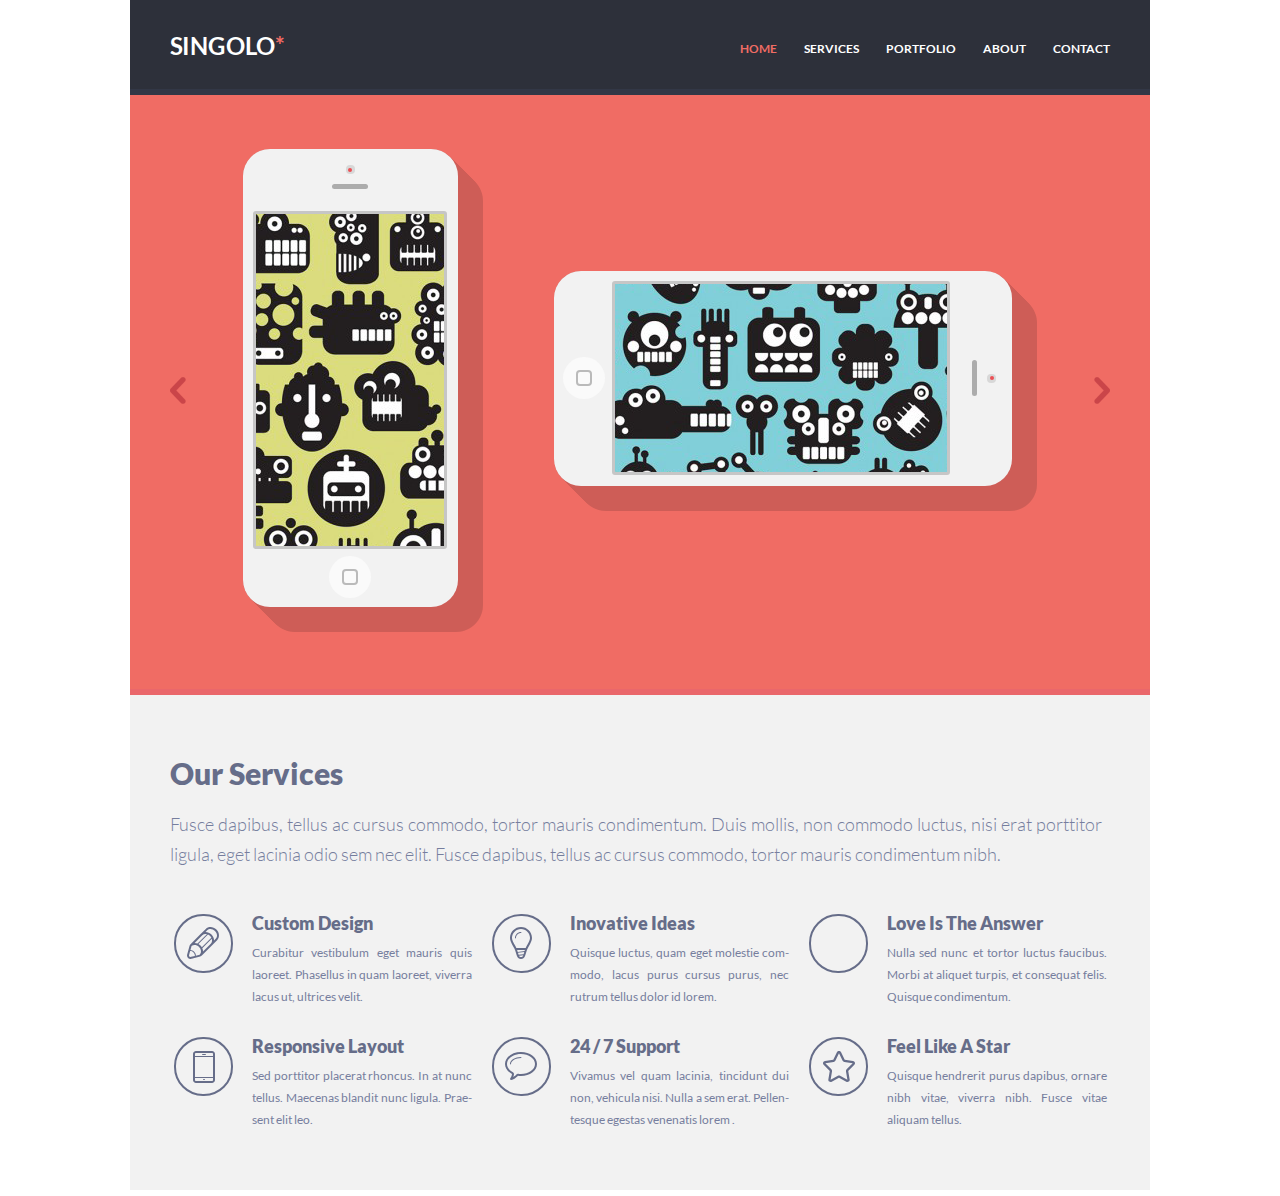
==== singolo1.html @ 87209b36 "init: start singolo task" ====
<!DOCTYPE html>
<html lang="en">

  <head>
    <meta charset="UTF-8">
    <meta name="viewport" content="width=device-width, initial-scale=1.0">
    <title>Singolo</title>
    <link rel="stylesheet" href="./singolo1.css">
  </head>

  <body>
    <div class="content">
      <header class="header">
        <div class="wrapper">
          <div class="header--body">
            <h1 class="header--title">singolo</h1>
            <nav class="header--navigation">
              <ul class="navigation">
                <li class="navigation--item"><a href="#" class="navigation--link link-active">home</a></li>
                <li class="navigation--item"><a href="#" class="navigation--link">services</a></li>
                <li class="navigation--item"><a href="#" class="navigation--link">portfolio</a></li>
                <li class="navigation--item"><a href="#" class="navigation--link">about</a></li>
                <li class="navigation--item"><a href="#" class="navigation--link">contact</a></li>
              </ul>
            </nav>
          </div>
        </div>

        <div class="header--bottom"></div>
      </header>
      <main>
        <div class="slider">
          <div class="slider--body">
            <div class="wrapper">
              <div class="slider--content">
                <div class="slider--chev">
                  <img src="./assets/images/chev_left.svg" alt="left">
                </div>
                <div class="slider--phone phone-vertical">

                    <img src="./assets/images/shadow_vertical.png" alt="phv">

                    <div class="phone--base">
                      <div class="phone--cam">
                        <div class="cam--red-dot"></div>

                      </div>
                      <div class="phone--speaker"></div>
                      <div class="phone--screen">
                        <div class="phone--image"></div>
                      </div>
                      <div class="phone--home-btn">
                        <div class="home--square"></div>
                      </div>
                    </div>
                </div>
                <div class="slider--phone phone-horizontal">

                    <img src="./assets/images/shadow_horizont.png" alt="phv">

                    <div class="phone--base">
                      <div class="phone--cam">
                        <div class="cam--red-dot"></div>

                      </div>
                      <div class="phone--speaker"></div>
                      <div class="phone--screen">
                        <div class="phone--image"></div>
                      </div>
                      <div class="phone--home-btn">
                        <div class="home--square"></div>
                      </div>
                    </div>
                </div>
                <div class="slider--chev">
                  <img src="./assets/images/chev_right.svg" alt="right">
                </div>
              </div>
            </div>
          </div>
          <div class="slider--bottom"></div>
        </div>
        <div class="services">
          <div class="services--body">
            <div class="wrapper">
              <section class="services--content">
                <h2 class="services--title">
                  Our Services
                </h2>
                <p class="services--text">
                  Fusce dapibus, tellus ac cursus commodo, tortor mauris condimentum. Duis mollis, non commodo luctus,
                  nisi erat porttitor ligula, eget lacinia odio sem nec elit. Fusce dapibus, tellus ac cursus commodo,
                  tortor mauris condimentum nibh.
                </p>
              </section>
              <div class="services--articles layout-3-column">
                <article class="article">
                  <div class="article--icon icon-pen">
                  </div>
                  <div class="article--body">
                    <h3 class="article--title">Custom Design</h3>
                    <p class="article--text">Curabitur vestibulum eget mauris quis laoreet. Phasellus in quam laoreet,
                      viverra lacus ut, ultrices velit.
                    </p>
                  </div>
                </article>
                <article class="article">
                  <div class="article--icon icon-bulb"></div>
                  <div class="article--body">
                    <h3 class="article--title">Inovative Ideas</h3>
                    <p class="article--text">Quisque luctus, quam eget molestie com-modo, lacus purus cursus purus, nec
                      rutrum tellus dolor id lorem.</p>
                  </div>
                </article>
                <article class="article">
                  <div class="article--icon icon-heart"></div>
                  <div class="article--body">
                    <h3 class="article--title">Love Is The Answer</h3>
                    <p class="article--text">Nulla sed nunc et tortor luctus faucibus. Morbi at aliquet turpis, et
                      consequat felis. Quisque condimentum.</p>
                  </div>
                </article>
                <article class="article">
                  <div class="article--icon icon-phone"></div>
                  <div class="article--body">
                    <h3 class="article--title">Responsive Layout</h3>
                    <p class="article--text">Sed porttitor placerat rhoncus. In at nunc tellus. Maecenas blandit nunc
                      ligula. Prae-sent elit leo.</p>
                  </div>
                </article>
                <article class="article">
                  <div class="article--icon icon-bubble"></div>
                  <div class="article--body">
                    <h3 class="article--title">24 / 7 Support</h3>
                    <p class="article--text">Vivamus vel quam lacinia, tincidunt dui non, vehicula nisi. Nulla a sem
                      erat. Pellen-tesque egestas venenatis lorem .</p>
                  </div>
                </article>
                <article class="article">
                  <div class="article--icon icon-star"></div>
                  <div class="article--body">
                    <h3 class="article--title">Feel Like A Star</h3>
                    <p class="article--text">Quisque hendrerit purus dapibus, ornare nibh vitae, viverra nibh. Fusce
                      vitae aliquam tellus.</p>
                  </div>
                </article>
              </div>
            </div>
          </div>
          <div class="services--bottom"></div>
        </div>
      </main>
    </div>
  </body>

</html>
---- singolo1.css ----
@font-face {
  font-family: 'Lato';
  font-weight: 300;
  src: url(./assets/fonts/Lato-Light.ttf) format('truetype');
}

@font-face {
  font-family: 'Lato';
  font-weight: 400;
  src: url(./assets/fonts/Lato-Regular.ttf) format('truetype');
}

@font-face {
  font-family: 'Lato';
  font-weight: 700;
  src: url(./assets/fonts/Lato-Bold.ttf) format('truetype');
}

@font-face {
  font-family: 'Lato';
  font-weight: 900;
  src: url(./assets/fonts/Lato-Black.ttf) format('truetype');
}

* {
  box-sizing: border-box;
}

body {
  margin: 0;
  font-family: 'Lato', sans-serif;
}

.content {
  width: 1020px;
  margin: 0 auto;
}

.wrapper {
  width: 940px;
  margin: 0 auto;
}

.header {
  background-color: #2d303a;
}

.header--body {
  height: 89px;
  display: flex;
  justify-content: space-between;
  align-items: center;
}

.header--title {
  margin: 0;
  color: #ffffff;
  font-size: 25px;
  font-weight: 700;
  text-transform: uppercase;
  transform-origin: 0px 0px;
  transform: scaleX(0.96);
}

.header--title::after {
  content: '*';
  color: #f06c64;
}

.navigation {
  width: 370px;
  display: flex;
  justify-content: space-between;
  padding: 4px 0 0 0;
  margin: 0;
  list-style: none;
}

.navigation--item {
  display: inline-block;
}

.navigation--link {
  color: #ffffff;
  font-size: 12px;
  font-weight: 700;
  text-transform: uppercase;
  text-decoration: none;
}

.navigation--link:hover {
  text-decoration: underline;
}

.navigation--link.link-active {
  color: #f06c64;
}

.header--bottom {
  height: 6px;
  background-color: #323746;
}

.slider--body {
  background-color: #f06c64;
}

.slider--content {
  display: flex;
  justify-content: space-between;
  align-items: center;
  height: 594px;
}

.slider--chev:hover {
  cursor: pointer;
}

.slider--phone {
  position: relative;
}

.phone-horizontal {
  left: 5px;
}

.phone-vertical {
  right: 5px;
}

.phone--base {
  position: absolute;
  top: 0;
  left: 0;
  border-radius: 27px;
  background-color: #f2f2f2;
  display: flex;
  align-items: center;
}

.phone-horizontal .phone--base {
  flex-direction: row-reverse;
  width: 458px;
  height: 215px;
}

.phone-vertical .phone--base {
  flex-direction: column;
  width: 215px;
  height: 458px;
}

.phone--cam {
  width: 9px;
  height: 9px;
  border-radius: 4px;
  background-color: #d8d8d8;
  display: flex;
  justify-content: center;
  align-items: center;
}

.phone-vertical .phone--cam {
  margin-top: 16px;
}

.phone-horizontal .phone--cam {
  margin-right: 16px;
}

.cam--red-dot {
  width: 4px;
  height: 4px;
  border-radius: 2px;
  background-color: #eb5055;
}

.phone--speaker {
  border-radius: 3px;
  background-color: #acacac;
}

.phone-vertical .phone--speaker {
  width: 36px;
  height: 5px;
  margin-top: 10px;
}

.phone-horizontal .phone--speaker {
  width: 5px;
  height: 36px;
  margin-right: 10px;
}

.phone--screen {
  border: 3px solid #c6c6c6;
  border-radius: 3px;
}

.phone-vertical .phone--screen {
  width: 194px;
  height: 338px;
  background: url(./assets/images/screen_vertical.png) -14px -135px;
  margin-top: 22px;
}

.phone-horizontal .phone--screen {
  height: 194px;
  width: 338px;
  background: url(./assets/images/screen_horizont.png) -125px -119px;
  margin-right: 22px;
}

.phone--home-btn {
  width: 42px;
  height: 42px;
  border-radius: 21px;
  background-color: #fafafa;
  display: flex;
  justify-content: center;
  align-items: center;
}

.phone-vertical .phone--home-btn {
  margin-top: 7px;
}

.phone-horizontal .phone--home-btn {
  margin-right: 7px;
}

.home--square {
  width: 16px;
  height: 16px;
  border-radius: 4px;
  border: 2px solid #bababa;
}

.slider--bottom {
  height: 6px;
  background-color: #ea676b;
}

.services--body {
  height: 495px;
  background-color: #f2f2f2;
}

.services--bottom {
  height: 6px;
  background-color: #ffffff;
}

.services--content {
  padding-top: 60px;
}

.services--title {
  margin: 0;
  font-size: 30px;
  color: #666d89;
  font-weight: 900;
}

.services--text {
  margin: 18px 0 0 0;
  font-size: 18px;
  line-height: 30px;
  color: #767e9e;
  font-weight: 300;
}

.services--text::first-line {
  word-spacing: 1px;
}

.layout-3-column {
  display: flex;
  justify-content: space-between;
  flex-wrap: wrap;
  padding-top: 45px;
}

.layout-3-column>* {
  flex: 0 0 32%;
}

.article {
  display: flex;
  margin: 0 0 0 4px;
}

.article--icon {
  background-size: 32px 32px;
  width: 59px;
  height: 59px;
  border-radius: 29px;
  border: 2px solid #666d89;
  flex-shrink: 0;
}

.icon-pen {
  background: url(./assets/images/pen.svg) no-repeat center center;
}

.icon-bulb {
  background: url(./assets/images/bulb.svg) no-repeat center center;
}

.icon-heart {
  background: url(./assets/images/heart.svg) no-repeat center center;
}

.icon-phone {
  background: url(./assets/images/phone.svg) no-repeat center center;
}

.icon-bubble {
  background: url(./assets/images/bubble.svg) no-repeat center center;
}

.icon-star {
  background: url(./assets/images/star.svg) no-repeat center center;
}

.article--body {
  padding: 0 3px 30px 19px;
  height: 123px;
  overflow: hidden;
}

.article--title {
  margin: 0;
  font-size: 18px;
  line-height: 18px;
  color: #666d89;
  font-weight: 900;
}

.article--text {
  margin: 10px 0 0 0;
  font-size: 12px;
  line-height: 22px;
  color: #767e9e;
  text-align: justify;
}
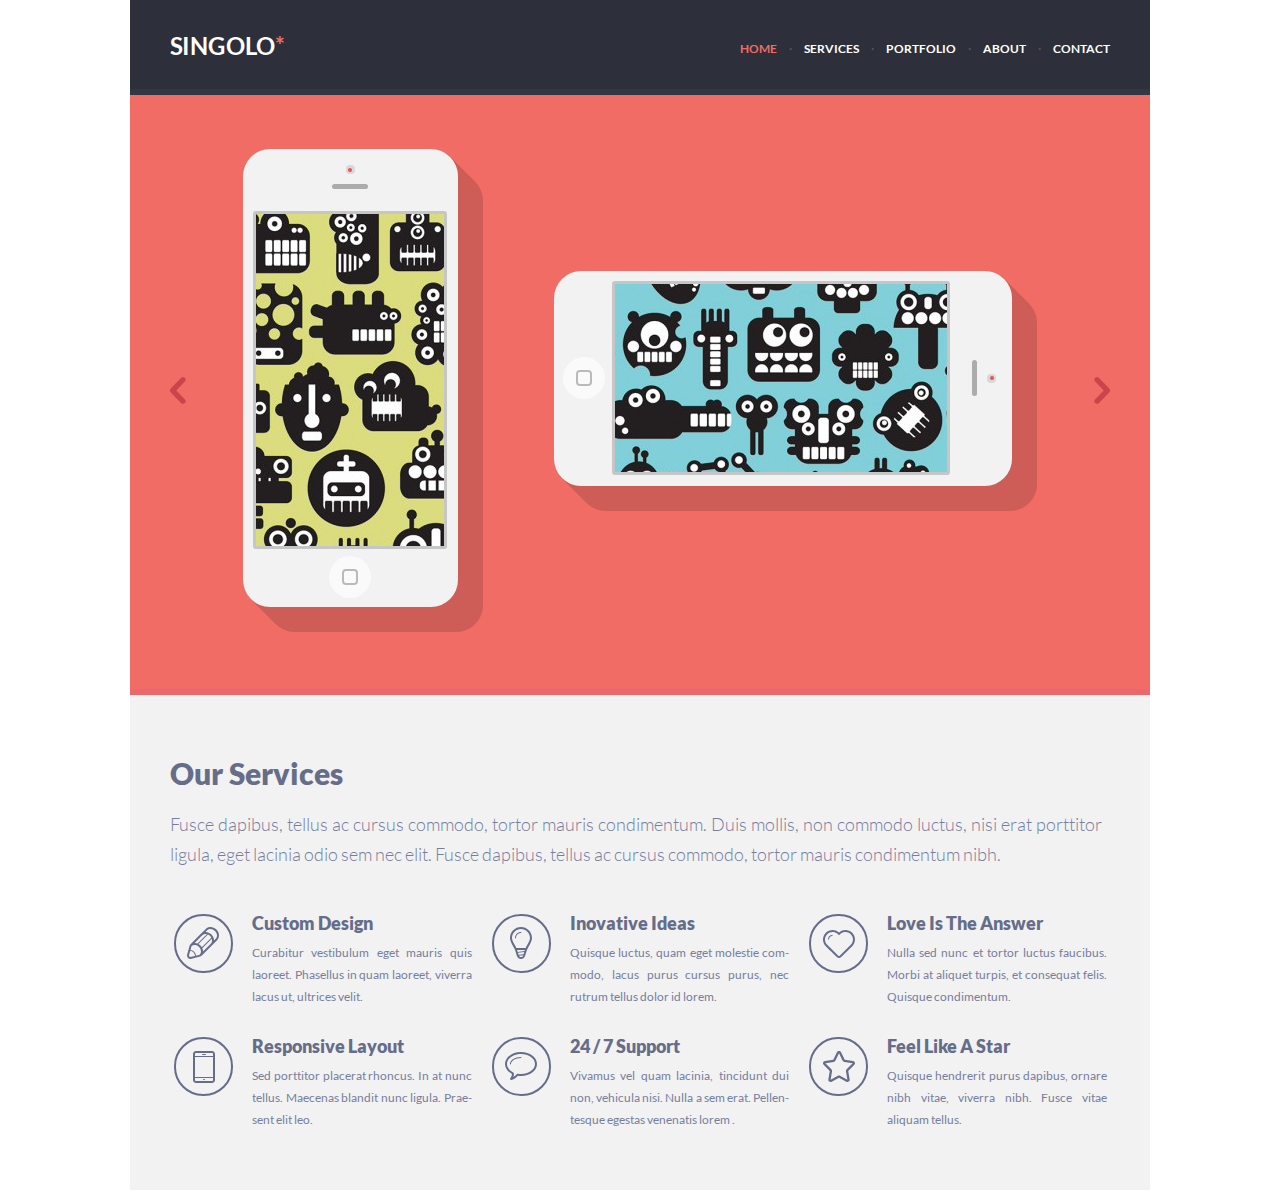
==== commit 8dff9549: "reat: add interactive feature in buttons" ====
--- a/singolo1.html
+++ b/singolo1.html
@@ -17,9 +17,13 @@
             <nav class="header--navigation">
               <ul class="navigation">
                 <li class="navigation--item"><a href="#" class="navigation--link link-active">home</a></li>
+                <span>.</span>
                 <li class="navigation--item"><a href="#" class="navigation--link">services</a></li>
+                <span>.</span>
                 <li class="navigation--item"><a href="#" class="navigation--link">portfolio</a></li>
+                <span>.</span>
                 <li class="navigation--item"><a href="#" class="navigation--link">about</a></li>
+                <span>.</span>
                 <li class="navigation--item"><a href="#" class="navigation--link">contact</a></li>
               </ul>
             </nav>
@@ -38,39 +42,39 @@
                 </div>
                 <div class="slider--phone phone-vertical">
 
-                    <img src="./assets/images/shadow_vertical.png" alt="phv">
+                  <img src="./assets/images/shadow_vertical.png" alt="phv">
 
-                    <div class="phone--base">
-                      <div class="phone--cam">
-                        <div class="cam--red-dot"></div>
+                  <div class="phone--base">
+                    <div class="phone--cam">
+                      <div class="cam--red-dot"></div>
 
-                      </div>
-                      <div class="phone--speaker"></div>
-                      <div class="phone--screen">
-                        <div class="phone--image"></div>
-                      </div>
-                      <div class="phone--home-btn">
-                        <div class="home--square"></div>
-                      </div>
                     </div>
+                    <div class="phone--speaker"></div>
+                    <div class="phone--screen">
+                      <div class="phone--image"></div>
+                    </div>
+                    <div class="phone--home-btn">
+                      <div class="home--square"></div>
+                    </div>
+                  </div>
                 </div>
                 <div class="slider--phone phone-horizontal">
 
-                    <img src="./assets/images/shadow_horizont.png" alt="phv">
+                  <img src="./assets/images/shadow_horizont.png" alt="phv">
 
-                    <div class="phone--base">
-                      <div class="phone--cam">
-                        <div class="cam--red-dot"></div>
+                  <div class="phone--base">
+                    <div class="phone--cam">
+                      <div class="cam--red-dot"></div>
 
-                      </div>
-                      <div class="phone--speaker"></div>
-                      <div class="phone--screen">
-                        <div class="phone--image"></div>
-                      </div>
-                      <div class="phone--home-btn">
-                        <div class="home--square"></div>
-                      </div>
                     </div>
+                    <div class="phone--speaker"></div>
+                    <div class="phone--screen">
+                      <div class="phone--image"></div>
+                    </div>
+                    <div class="phone--home-btn">
+                      <div class="home--square"></div>
+                    </div>
+                  </div>
                 </div>
                 <div class="slider--chev">
                   <img src="./assets/images/chev_right.svg" alt="right">
--- a/singolo1.css
+++ b/singolo1.css
@@ -74,27 +74,33 @@
   padding: 4px 0 0 0;
   margin: 0;
   list-style: none;
-}
-
+  
+}
+.navigation span {
+  color: #555555;
+  transform: translateY(-3px);
+}
 .navigation--item {
   display: inline-block;
 }
 
 .navigation--link {
-  color: #ffffff;
   font-size: 12px;
   font-weight: 700;
   text-transform: uppercase;
   text-decoration: none;
-}
-
+  color: #ffffff;
+
+}
+.navigation--link.link-active {
+  color: #f06c64;
+}
 .navigation--link:hover {
   text-decoration: underline;
-}
-
-.navigation--link.link-active {
-  color: #f06c64;
-}
+  color: yellow;
+}
+
+
 
 .header--bottom {
   height: 6px;
@@ -114,6 +120,7 @@
 
 .slider--chev:hover {
   cursor: pointer;
+  transform: scale(1.5, 1.5);
 }
 
 .slider--phone {
